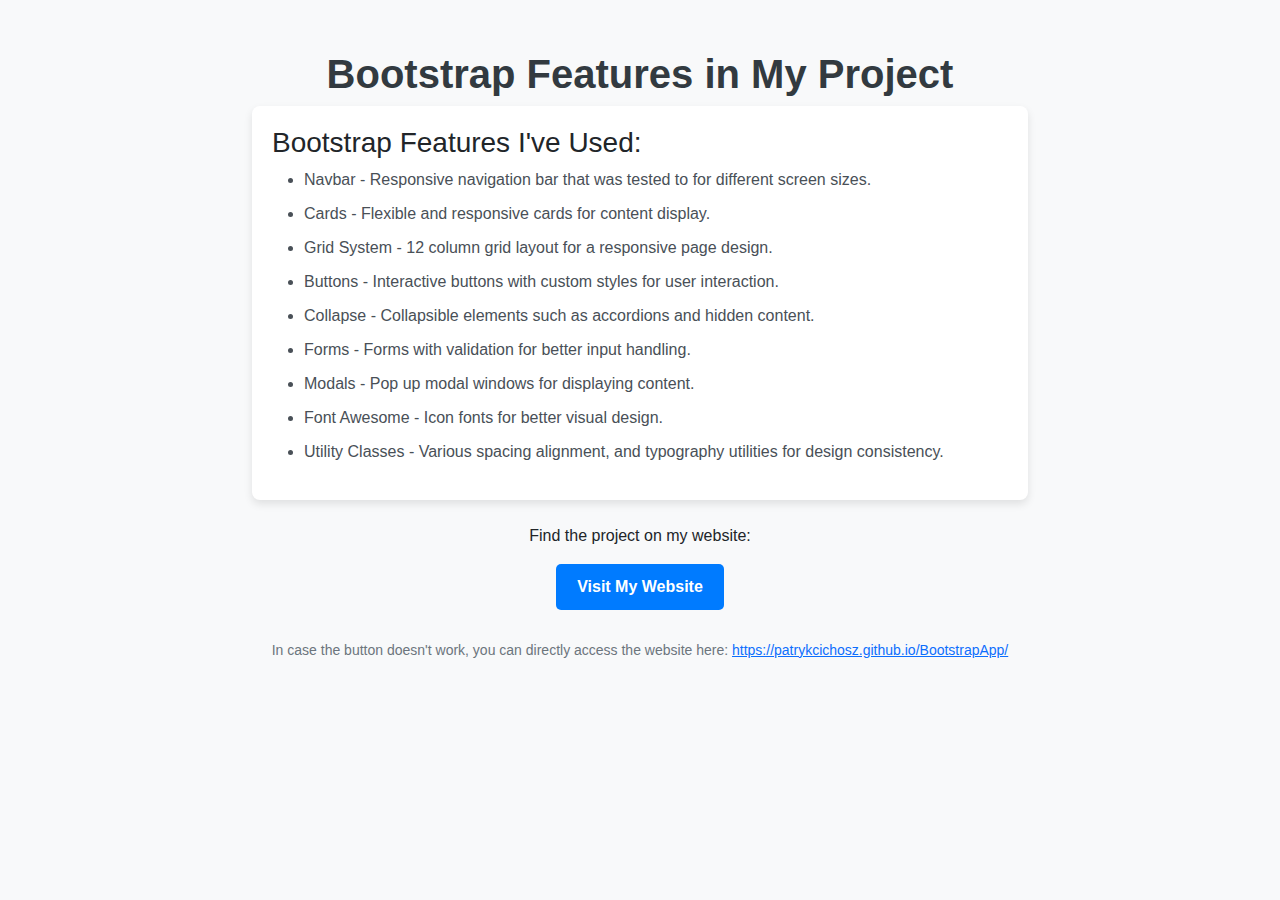
==== second_page.html @ 3b5a89e7 "Final Changes" ====
<!DOCTYPE html>
<html lang="en">
<head>
    <meta charset="UTF-8">
    <meta name="viewport" content="width=device-width, initial-scale=1.0">
    <title>Bootstrap Features in My Project</title>
    <link href="https://cdn.jsdelivr.net/npm/bootstrap@5.3.2/dist/css/bootstrap.min.css" rel="stylesheet">
    <script src="https://cdn.jsdelivr.net/npm/@popperjs/core@2.11.6/dist/umd/popper.min.js"></script>
    <script src="https://cdn.jsdelivr.net/npm/bootstrap@5.3.2/dist/js/bootstrap.min.js"></script>
    <style>
        body {
            background-color: #f8f9fa;
            font-family: 'Arial', sans-serif;
        }

        .container {
            max-width: 800px;
            margin-top: 50px;
        }

        h1 {
            color: #323a40;
            font-weight: bold;
        }

        .feature-list {
            background-color: #ffffff;
            padding: 20px;
            border-radius: 8px;
            box-shadow: 0 4px 8px rgba(0, 0, 0, 0.1);
        }

        .feature-item {
            font-size: 16px;
            color: #495057;
            margin-bottom: 10px;
        }

            .feature-item:last-child {
                margin-bottom: 0;
            }

        .btn-custom {
            background-color: #007bff;
            color: white;
            font-weight: bold;
            border-radius: 5px;
            padding: 10px 20px;
        }

            .btn-custom:hover {
                background-color: #0056b3;
            }

        .footer {
            text-align: center;
            margin-top: 30px;
            font-size: 14px;
            color: #6c757d;
        }
    </style>
</head>
<body>

    <div class="container">
        <h1 class="text-center">Bootstrap Features in My Project</h1>

        <div class="feature-list">
            <h3>Bootstrap Features I've Used:</h3>
            <ul>
                <li class="feature-item">Navbar - Responsive navigation bar that was tested to for different screen sizes.</li>
                <li class="feature-item">Cards - Flexible and responsive cards for content display.</li>
                <li class="feature-item">Grid System - 12 column grid layout for a responsive page design.</li>
                <li class="feature-item">Buttons - Interactive buttons with custom styles for user interaction.</li>
                <li class="feature-item">Collapse - Collapsible elements such as accordions and hidden content.</li>
                <li class="feature-item">Forms - Forms with validation for better input handling.</li>
                <li class="feature-item">Modals - Pop up modal windows for displaying content.</li>
                <li class="feature-item">Font Awesome - Icon fonts for better visual design.</li>
                <li class="feature-item">Utility Classes - Various spacing alignment, and typography utilities for design consistency.</li>
            </ul>
        </div>

        <div class="text-center mt-4">
            <p>Find the project on my website:</p>
            <a href="https://patrykcichosz.github.io/BootstrapApp/" class="btn btn-custom" target="_blank">Visit My Website</a>
        </div>

        <div class="footer">
            <p>
                In case the button doesn't work, you can directly access the website here:
                <a href="https://patrykcichosz.github.io/BootstrapApp/" target="_blank">https://patrykcichosz.github.io/BootstrapApp/</a>
            </p>
        </div>
    </div>

</body>
</html>
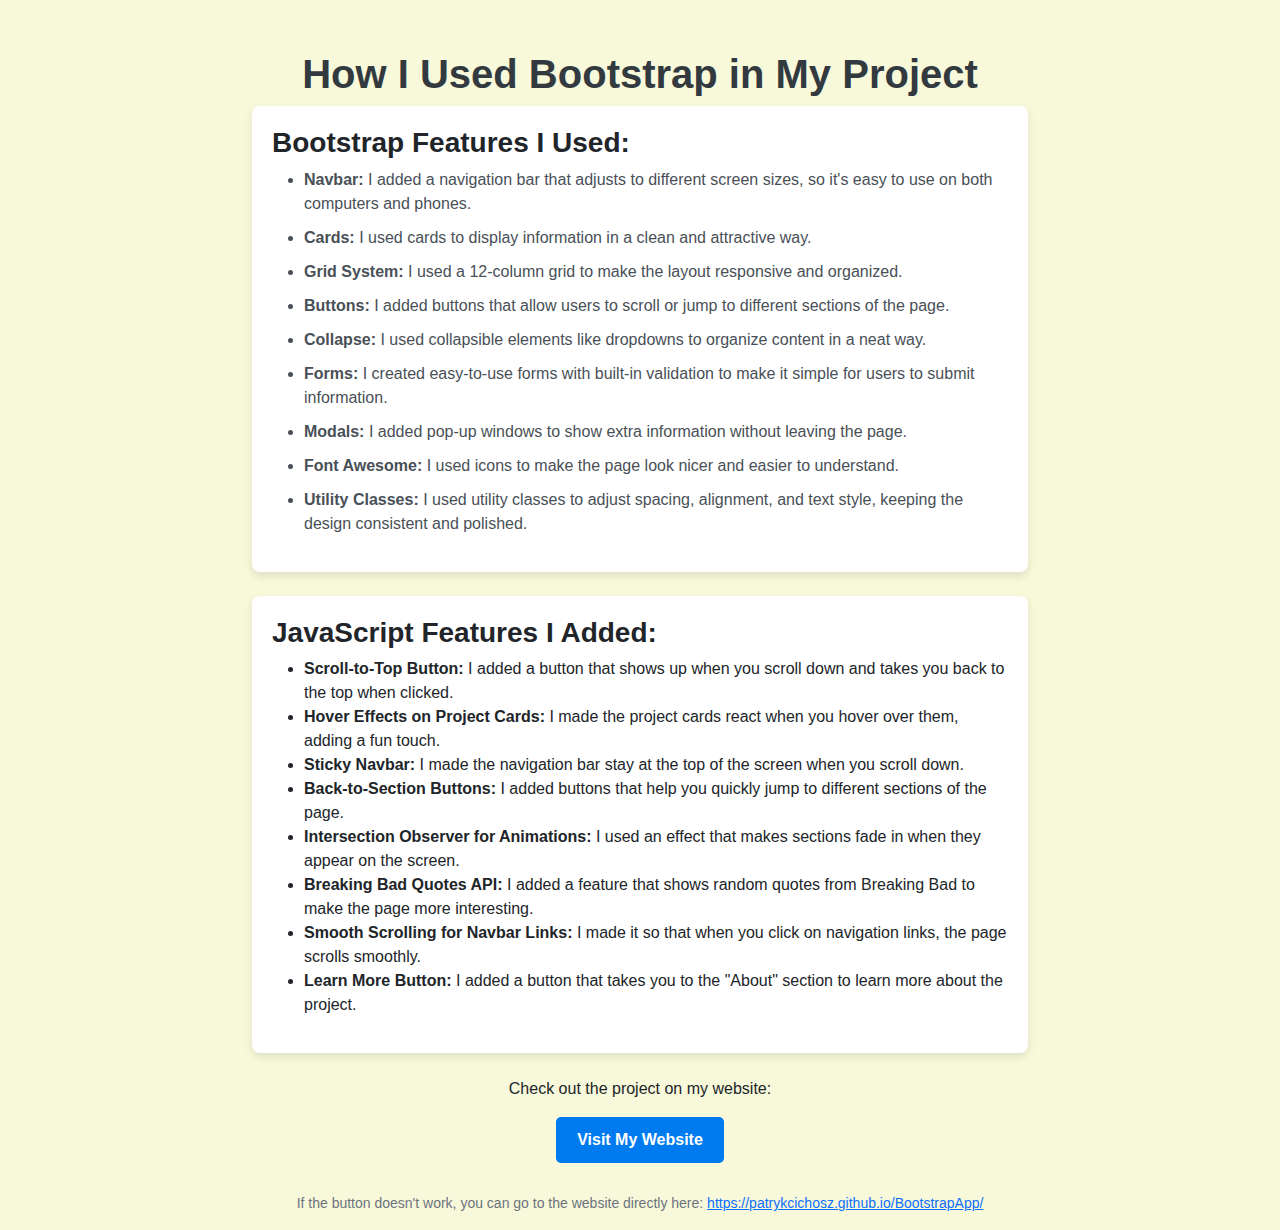
==== commit 1551b53f: "Final commit" ====
--- a/second_page.html
+++ b/second_page.html
@@ -7,9 +7,57 @@
     <link href="https://cdn.jsdelivr.net/npm/bootstrap@5.3.2/dist/css/bootstrap.min.css" rel="stylesheet">
     <script src="https://cdn.jsdelivr.net/npm/@popperjs/core@2.11.6/dist/umd/popper.min.js"></script>
     <script src="https://cdn.jsdelivr.net/npm/bootstrap@5.3.2/dist/js/bootstrap.min.js"></script>
+</head>
+<body>
+
+    <div class="container">
+        <h1 class="text-center">How I Used Bootstrap in My Project</h1>
+
+        <div class="feature-list">
+            <h3><strong>Bootstrap Features I Used:</strong></h3>
+            <ul>
+                <li class="feature-item"><strong>Navbar:</strong> I added a navigation bar that adjusts to different screen sizes, so it's easy to use on both computers and phones.</li>
+                <li class="feature-item"><strong>Cards:</strong> I used cards to display information in a clean and attractive way.</li>
+                <li class="feature-item"><strong>Grid System:</strong> I used a 12-column grid to make the layout responsive and organized.</li>
+                <li class="feature-item"><strong>Buttons:</strong> I added buttons that allow users to scroll or jump to different sections of the page.</li>
+                <li class="feature-item"><strong>Collapse:</strong> I used collapsible elements like dropdowns to organize content in a neat way.</li>
+                <li class="feature-item"><strong>Forms:</strong> I created easy-to-use forms with built-in validation to make it simple for users to submit information.</li>
+                <li class="feature-item"><strong>Modals:</strong> I added pop-up windows to show extra information without leaving the page.</li>
+                <li class="feature-item"><strong>Font Awesome:</strong> I used icons to make the page look nicer and easier to understand.</li>
+                <li class="feature-item"><strong>Utility Classes:</strong> I used utility classes to adjust spacing, alignment, and text style, keeping the design consistent and polished.</li>
+            </ul>
+        </div>
+
+        <div class="feature-list mt-4">
+            <h3><strong>JavaScript Features I Added:</strong></h3>
+            <ul>
+                <li><strong>Scroll-to-Top Button:</strong> I added a button that shows up when you scroll down and takes you back to the top when clicked.</li>
+                <li><strong>Hover Effects on Project Cards:</strong> I made the project cards react when you hover over them, adding a fun touch.</li>
+                <li><strong>Sticky Navbar:</strong> I made the navigation bar stay at the top of the screen when you scroll down.</li>
+                <li><strong>Back-to-Section Buttons:</strong> I added buttons that help you quickly jump to different sections of the page.</li>
+                <li><strong>Intersection Observer for Animations:</strong> I used an effect that makes sections fade in when they appear on the screen.</li>
+                <li><strong>Breaking Bad Quotes API:</strong> I added a feature that shows random quotes from Breaking Bad to make the page more interesting.</li>
+                <li><strong>Smooth Scrolling for Navbar Links:</strong> I made it so that when you click on navigation links, the page scrolls smoothly.</li>
+                <li><strong>Learn More Button:</strong> I added a button that takes you to the "About" section to learn more about the project.</li>
+            </ul>
+        </div>
+
+        <div class="text-center mt-4">
+            <p>Check out the project on my website:</p>
+            <a href="https://patrykcichosz.github.io/BootstrapApp/" class="btn btn-custom" target="_blank">Visit My Website</a>
+        </div>
+
+        <div class="footer">
+            <p>
+                If the button doesn't work, you can go to the website directly here:
+                <a href="https://patrykcichosz.github.io/BootstrapApp/" target="_blank">https://patrykcichosz.github.io/BootstrapApp/</a>
+            </p>
+        </div>
+    </div>
+
     <style>
         body {
-            background-color: #f8f9fa;
+            background-color: #f8f9da;
             font-family: 'Arial', sans-serif;
         }
 
@@ -41,7 +89,7 @@
             }
 
         .btn-custom {
-            background-color: #007bff;
+            background-color: #007bef;
             color: white;
             font-weight: bold;
             border-radius: 5px;
@@ -49,49 +97,15 @@
         }
 
             .btn-custom:hover {
-                background-color: #0056b3;
+                background-color: #0056a3;
             }
 
         .footer {
             text-align: center;
             margin-top: 30px;
             font-size: 14px;
-            color: #6c757d;
+            color: #6c737d;
         }
     </style>
-</head>
-<body>
-
-    <div class="container">
-        <h1 class="text-center">Bootstrap Features in My Project</h1>
-
-        <div class="feature-list">
-            <h3>Bootstrap Features I've Used:</h3>
-            <ul>
-                <li class="feature-item">Navbar - Responsive navigation bar that was tested to for different screen sizes.</li>
-                <li class="feature-item">Cards - Flexible and responsive cards for content display.</li>
-                <li class="feature-item">Grid System - 12 column grid layout for a responsive page design.</li>
-                <li class="feature-item">Buttons - Interactive buttons with custom styles for user interaction.</li>
-                <li class="feature-item">Collapse - Collapsible elements such as accordions and hidden content.</li>
-                <li class="feature-item">Forms - Forms with validation for better input handling.</li>
-                <li class="feature-item">Modals - Pop up modal windows for displaying content.</li>
-                <li class="feature-item">Font Awesome - Icon fonts for better visual design.</li>
-                <li class="feature-item">Utility Classes - Various spacing alignment, and typography utilities for design consistency.</li>
-            </ul>
-        </div>
-
-        <div class="text-center mt-4">
-            <p>Find the project on my website:</p>
-            <a href="https://patrykcichosz.github.io/BootstrapApp/" class="btn btn-custom" target="_blank">Visit My Website</a>
-        </div>
-
-        <div class="footer">
-            <p>
-                In case the button doesn't work, you can directly access the website here:
-                <a href="https://patrykcichosz.github.io/BootstrapApp/" target="_blank">https://patrykcichosz.github.io/BootstrapApp/</a>
-            </p>
-        </div>
-    </div>
-
 </body>
 </html>
